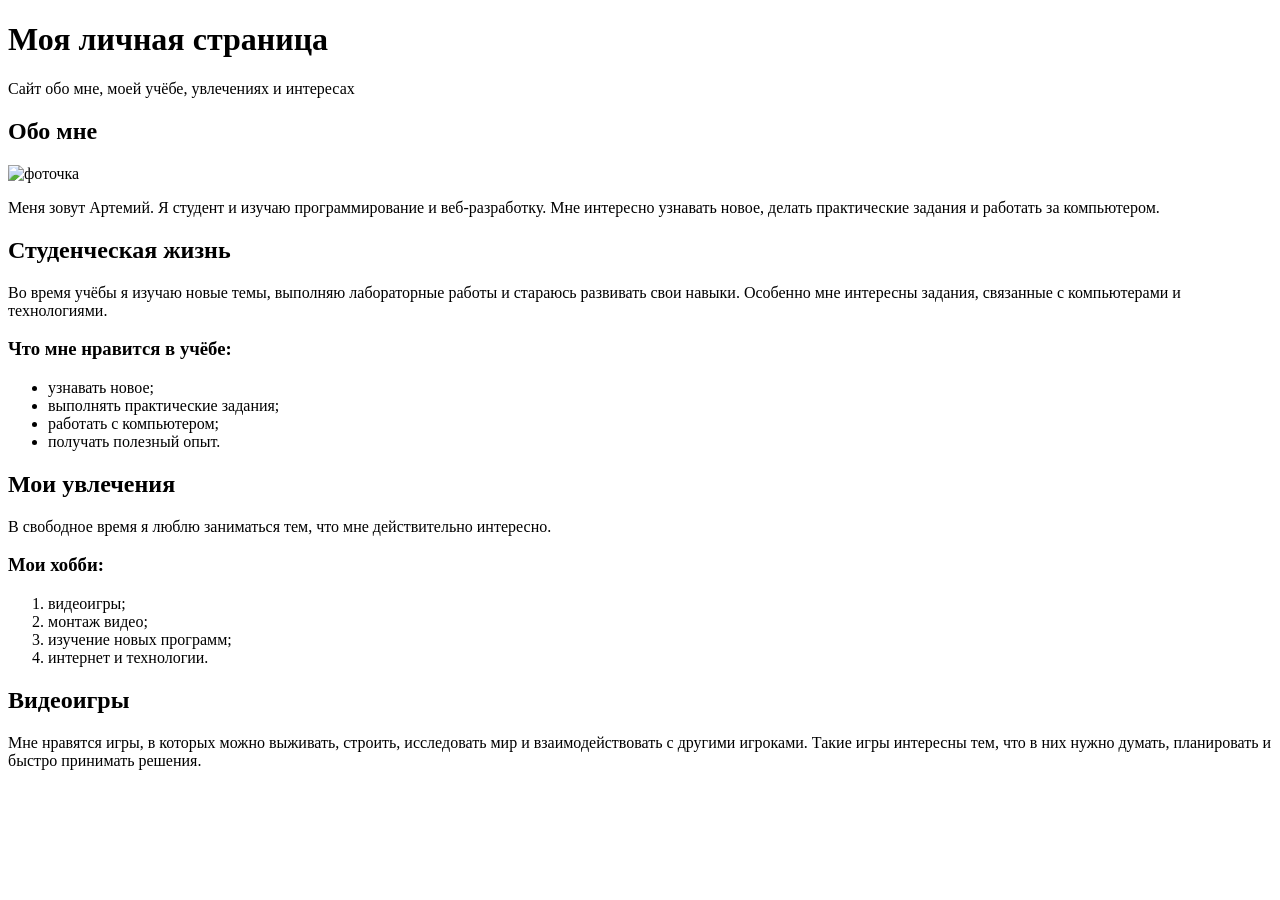
==== index.html @ 5b99c194 "Rename web-hw-01/index.html to index.html" ====
<!DOCTYPE html>
<html lang="ru">
<head>
    <meta charset="UTF-8">
    <meta name="viewport" content="width=device-width, initial-scale=1.0">
    <title>Моя личная страница</title>
    <link rel="stylesheet" href="css/styles.css">
</head>
<body>

    <div class="container">

        <header>
            <h1>Моя личная страница</h1>
            <p>Сайт обо мне, моей учёбе, увлечениях и интересах</p>
        </header>

        <section>
            <h2>Обо мне</h2>
            <img src="img/photo.jpg" alt="фоточка" class="photo">
            <p>
                Меня зовут Артемий. Я студент и изучаю программирование и веб-разработку.
                Мне интересно узнавать новое, делать практические задания и работать за компьютером.
            </p>
        </section>

        <section>
            <h2>Студенческая жизнь</h2>
            <p>
                Во время учёбы я изучаю новые темы, выполняю лабораторные работы и
                стараюсь развивать свои навыки. Особенно мне интересны задания, связанные
                с компьютерами и технологиями.
            </p>

            <h3>Что мне нравится в учёбе:</h3>
            <ul>
                <li>узнавать новое;</li>
                <li>выполнять практические задания;</li>
                <li>работать с компьютером;</li>
                <li>получать полезный опыт.</li>
            </ul>
        </section>

        <section>
            <h2>Мои увлечения</h2>
            <p>
                В свободное время я люблю заниматься тем, что мне действительно интересно.
            </p>

            <h3>Мои хобби:</h3>
            <ol>
                <li>видеоигры;</li>
                <li>монтаж видео;</li>
                <li>изучение новых программ;</li>
                <li>интернет и технологии.</li>
            </ol>
        </section>

        <section>
            <h2>Видеоигры</h2>
            <p>
                Мне нравятся игры, в которых можно выживать, строить, исследовать мир
                и взаимодействовать с другими игроками. Такие игры интересны тем, что
                в них нужно думать, планировать и быстро принимать решения.
            </p>
        </section>

    </div>

</body>
</html>
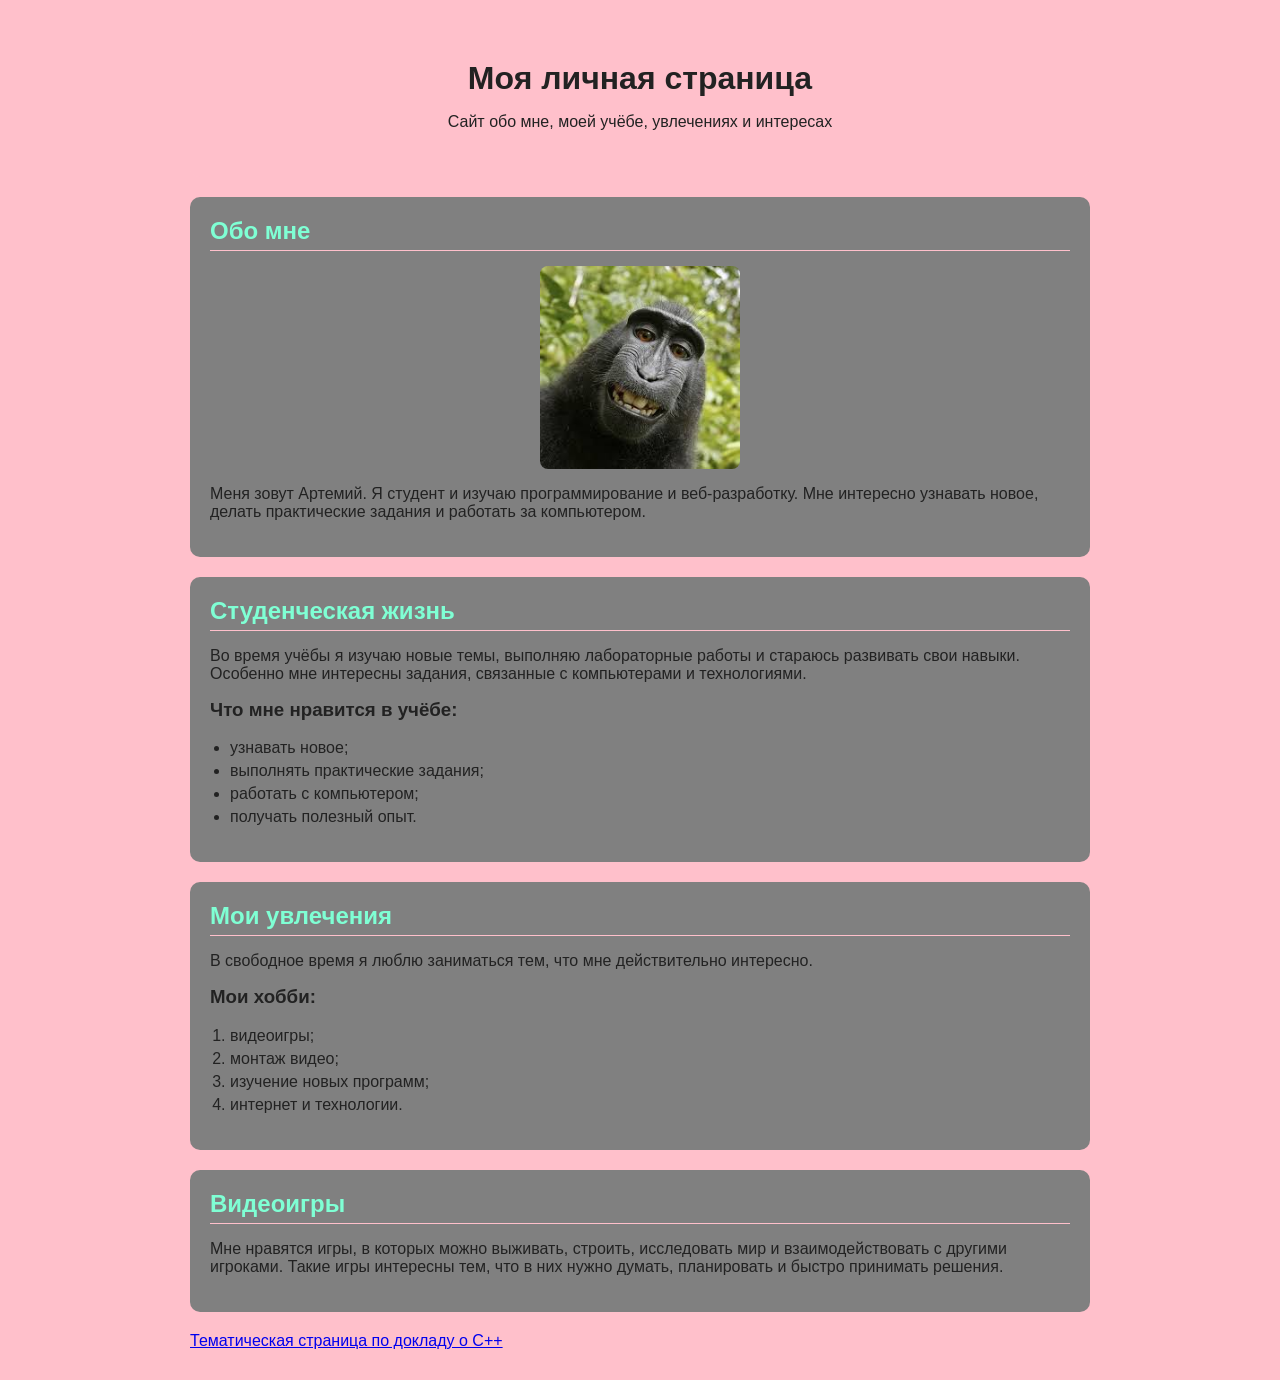
==== commit 412429df: "Update index.html" ====
--- a/index.html
+++ b/index.html
@@ -65,6 +65,8 @@
             </p>
         </section>
 
+        <p><a href="semantic-cpp.html">Тематическая страница по докладу о C++</a></p>
+
     </div>
 
 </body>
--- a/css/styles.css
+++ b/css/styles.css
@@ -0,0 +1,78 @@
+body {
+    margin: 0;
+    font-family: Arial, sans-serif;
+    background-color: pink;
+    color: #222;
+}
+
+.container {
+    width: 90%;
+    max-width: 900px;
+    margin: 30px auto;
+}
+
+header {
+    background-color: pink;
+    color: quamarine;
+    text-align: center;
+    padding: 30px 20px;
+    border-radius: 10px;
+    margin-bottom: 20px;
+}
+
+header h1 {
+    margin-bottom: 10px;
+}
+
+section {
+    background-color: gray;
+    padding: 20px;
+    margin-bottom: 20px;
+    border-radius: 10px;
+}
+
+h1, h2, h3 {
+    margin-top: 0;
+}
+
+h2 {
+    color: aquamarine;
+    border-bottom: 1px solid pink;
+    padding-bottom: 5px;
+    margin-bottom: 10px;
+}
+
+.photo {
+    width: 200px;
+    max-width: 100%;
+    display: block;
+    margin: 15px auto;
+    border-radius: 8px;
+}
+
+ul, ol {
+    padding-left: 20px;
+}
+
+li {
+    margin-bottom: 5px;
+}
+
+@media (max-width: 600px) {
+    .container {
+        width: 95%;
+        margin: 15px auto;
+    }
+
+    header {
+        padding: 20px 10px;
+    }
+
+    section {
+        padding: 15px;
+    }
+
+    .photo {
+        width: 150px;
+    }
+}
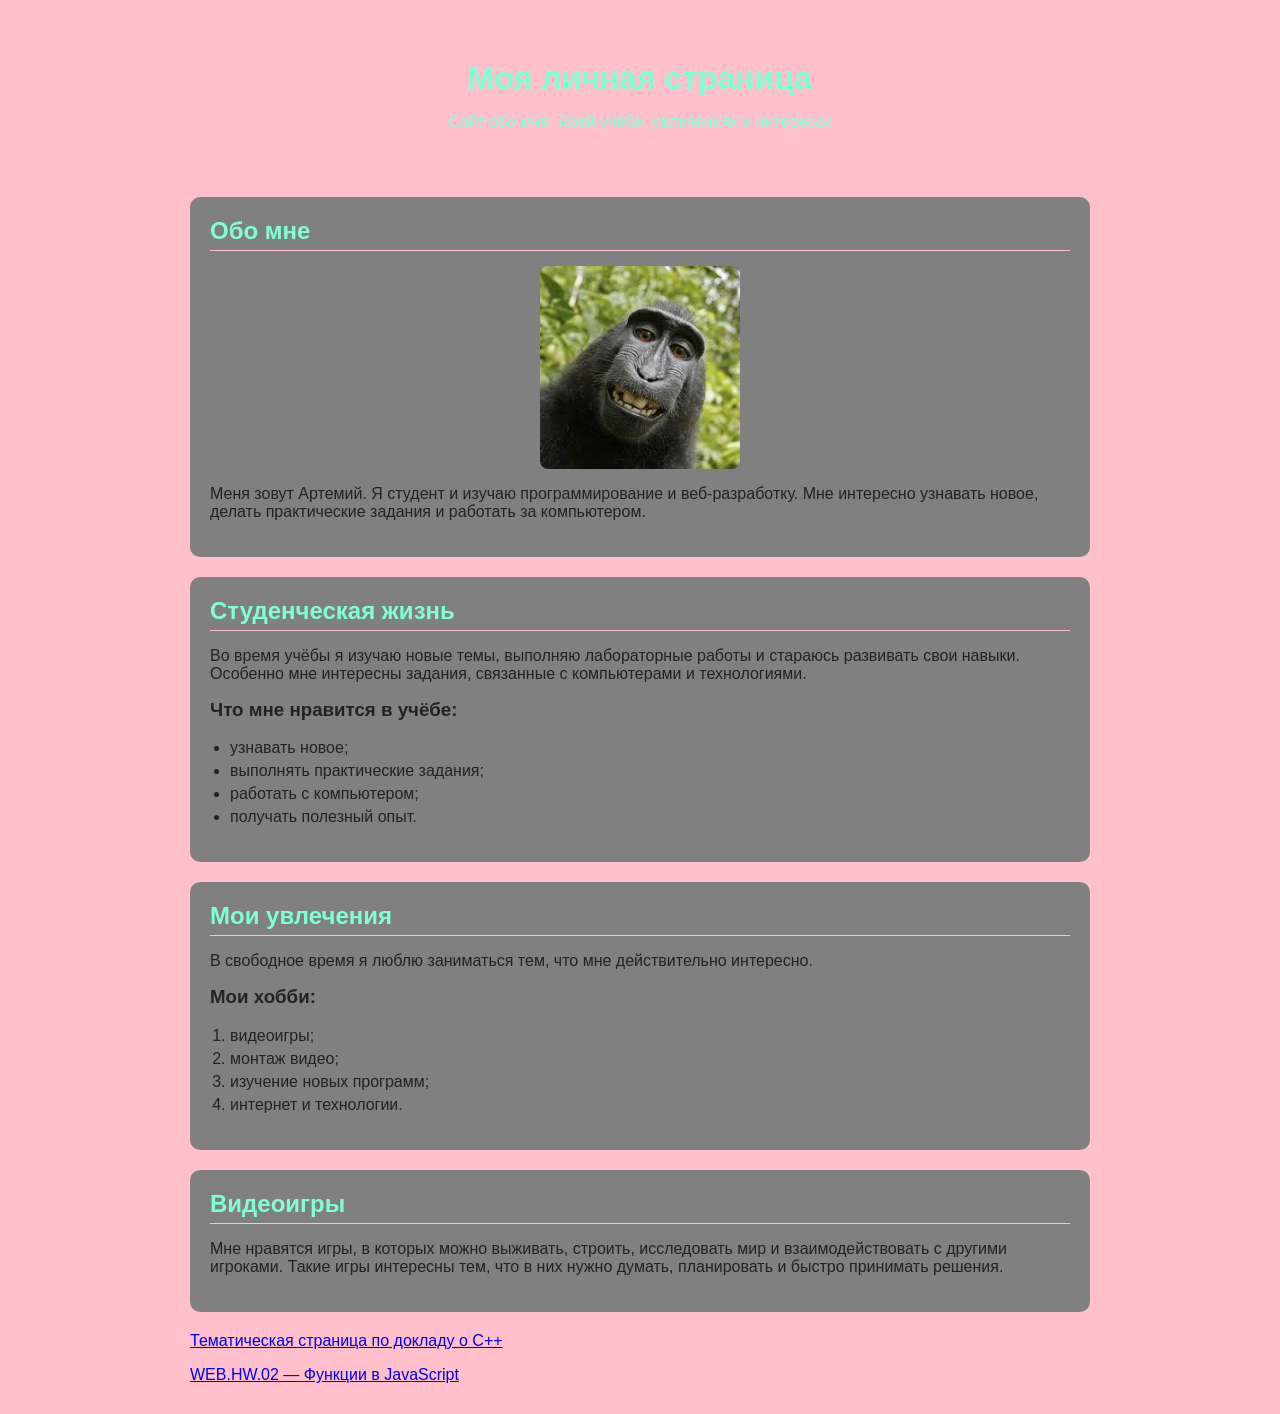
==== commit 3e9673db: "Update index.html" ====
--- a/index.html
+++ b/index.html
@@ -66,6 +66,7 @@
         </section>
 
         <p><a href="semantic-cpp.html">Тематическая страница по докладу о C++</a></p>
+        <p><a href="web-hw-02.html">WEB.HW.02 — Функции в JavaScript</a></p>
 
     </div>
 
--- a/css/styles.css
+++ b/css/styles.css
@@ -13,7 +13,7 @@
 
 header {
     background-color: pink;
-    color: quamarine;
+    color: aquamarine;
     text-align: center;
     padding: 30px 20px;
     border-radius: 10px;
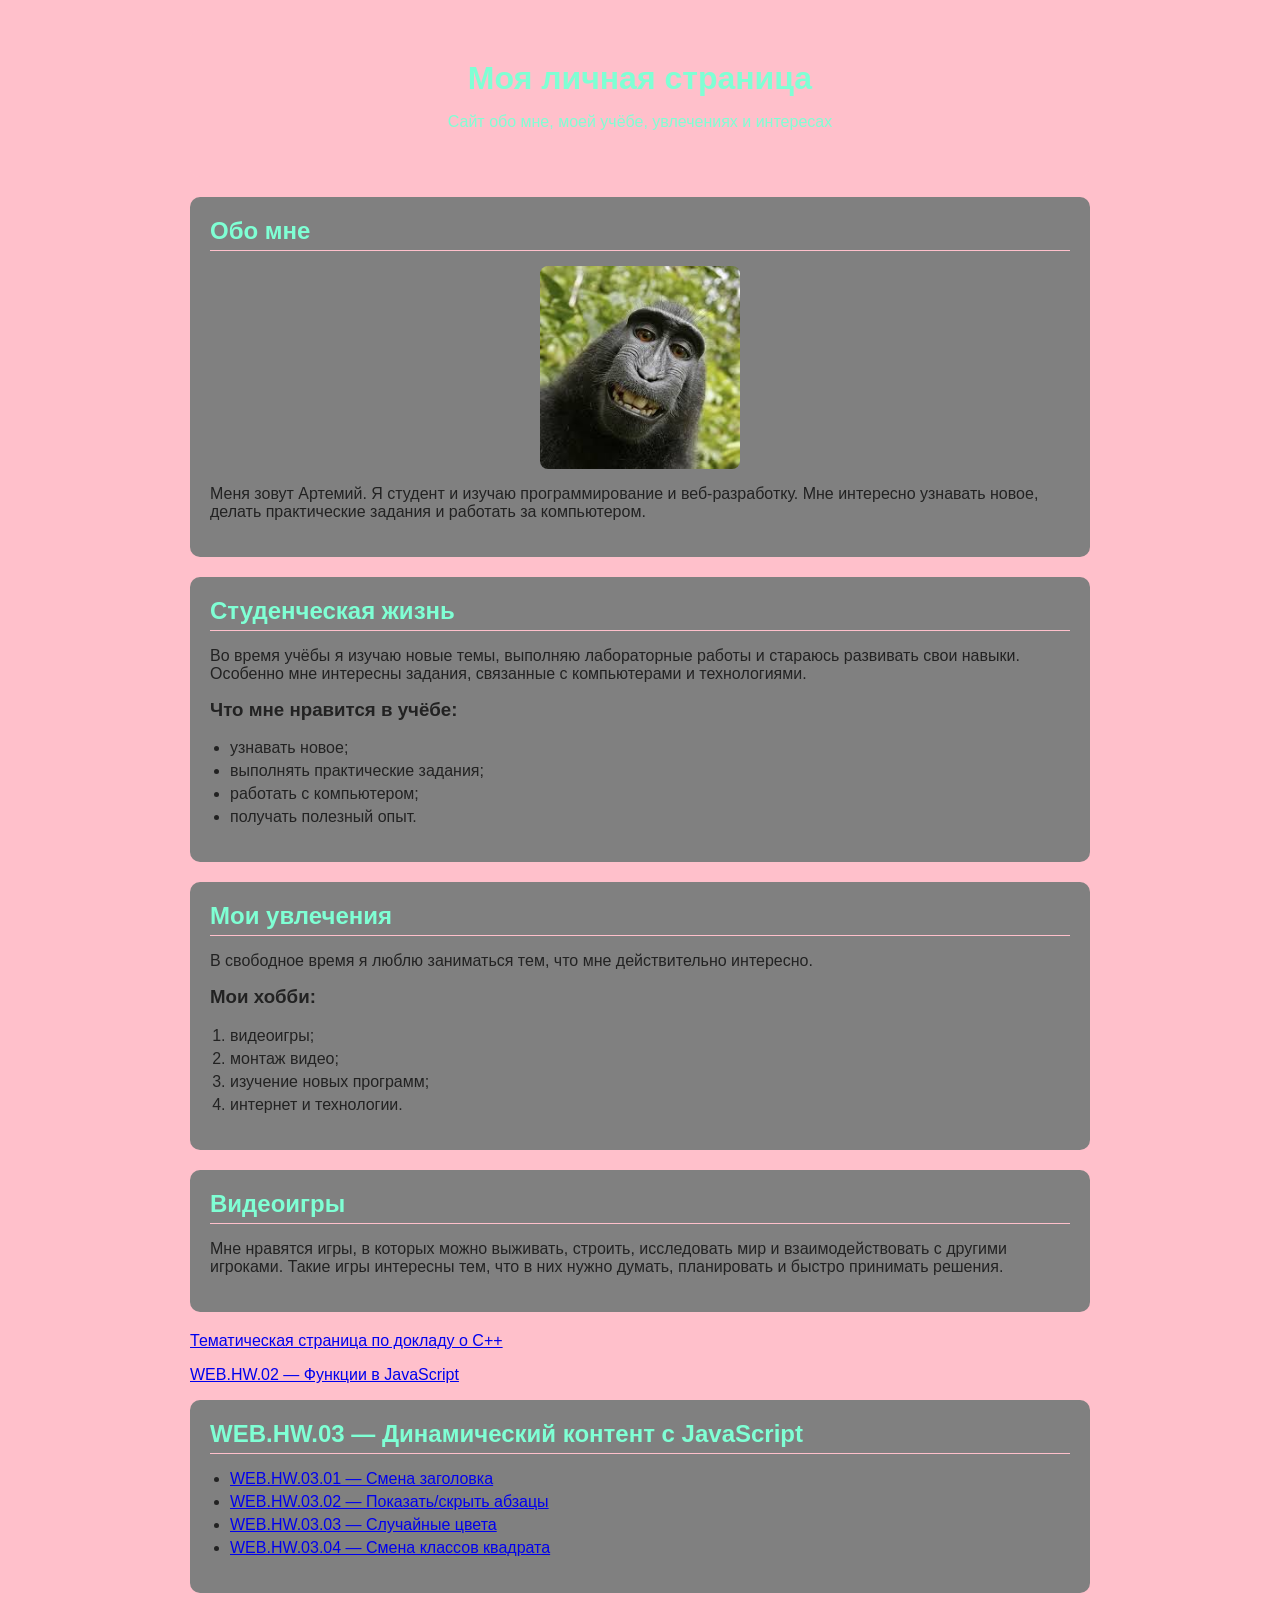
==== commit 99cb25a4: "Update index.html" ====
--- a/index.html
+++ b/index.html
@@ -68,6 +68,16 @@
         <p><a href="semantic-cpp.html">Тематическая страница по докладу о C++</a></p>
         <p><a href="web-hw-02.html">WEB.HW.02 — Функции в JavaScript</a></p>
 
+        <section>
+        <h2>WEB.HW.03 — Динамический контент с JavaScript</h2>
+        <ul>
+            <li><a href="web-hw-03-01.html">WEB.HW.03.01 — Смена заголовка</a></li>
+            <li><a href="web-hw-03-02.html">WEB.HW.03.02 — Показать/скрыть абзацы</a></li>
+            <li><a href="web-hw-03-03.html">WEB.HW.03.03 — Случайные цвета</a></li>
+            <li><a href="web-hw-03-04.html">WEB.HW.03.04 — Смена классов квадрата</a></li>
+        </ul>
+        </section>  
+
     </div>
 
 </body>
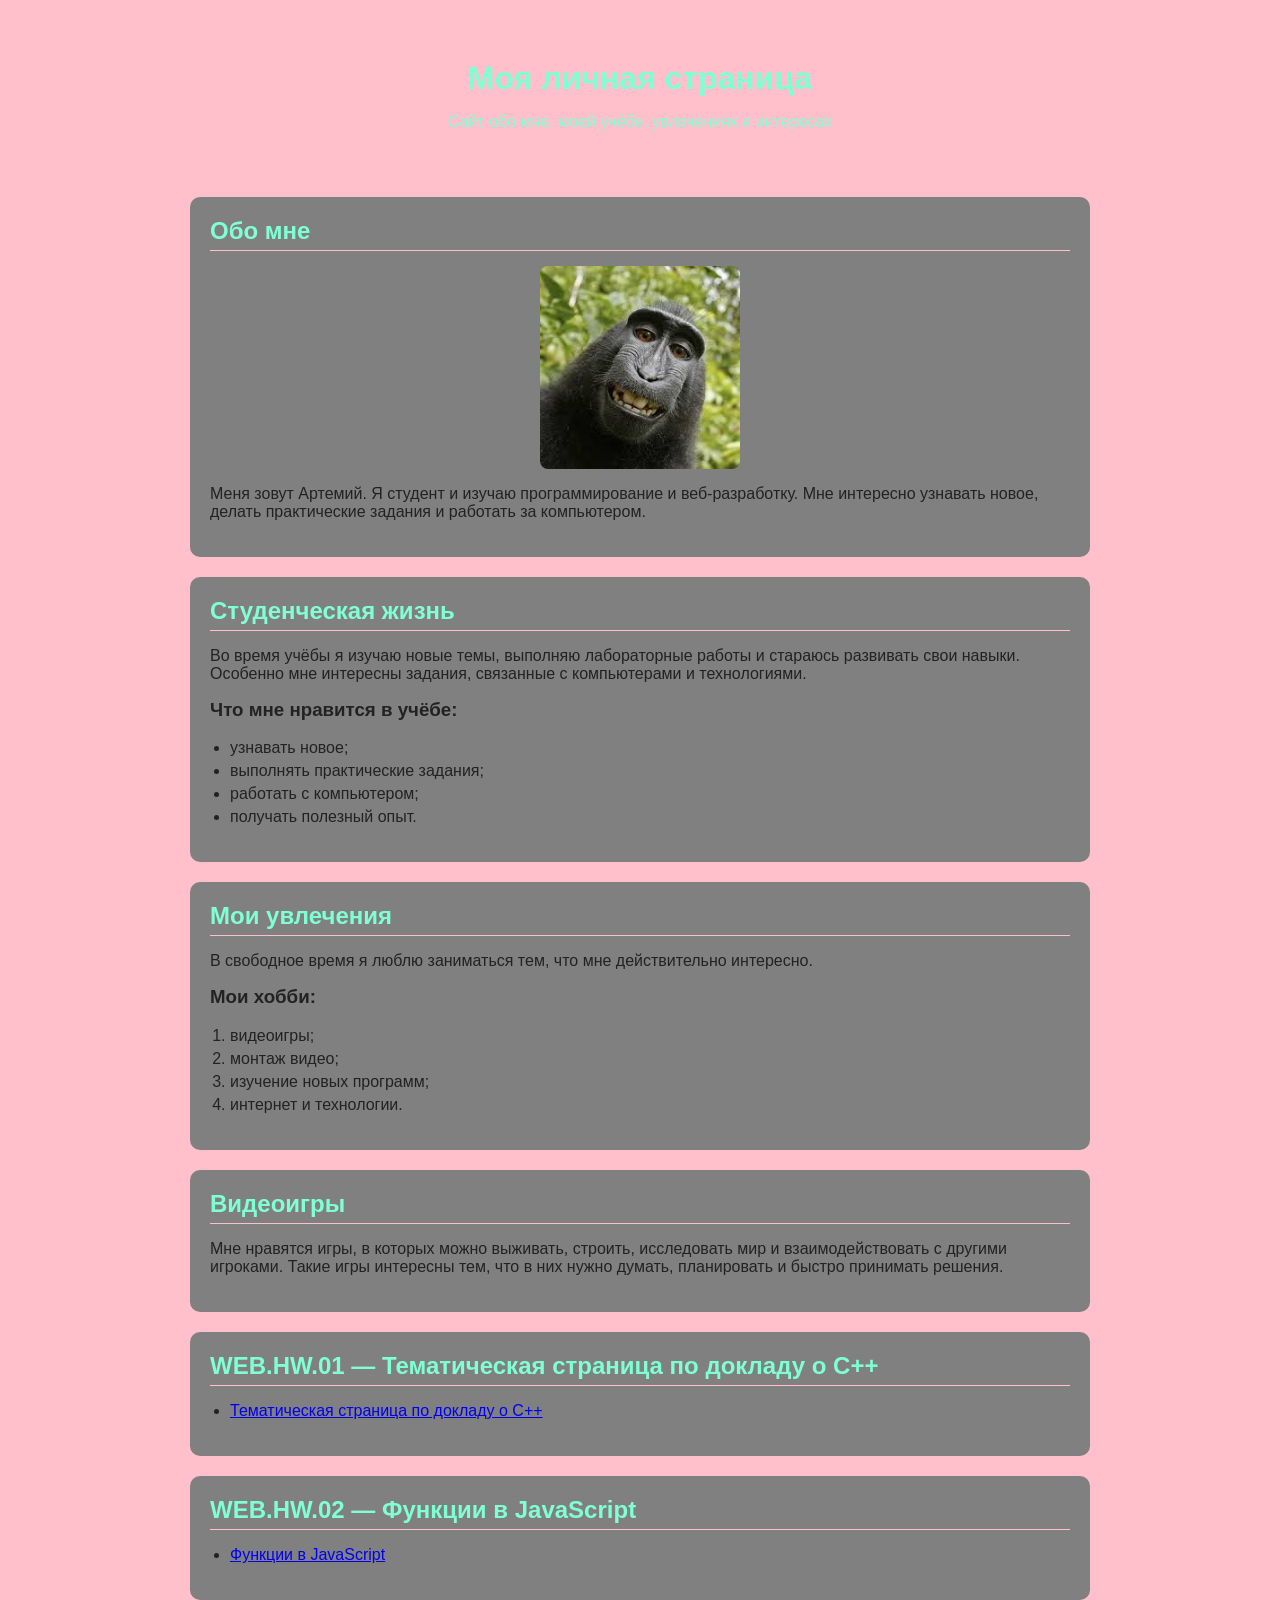
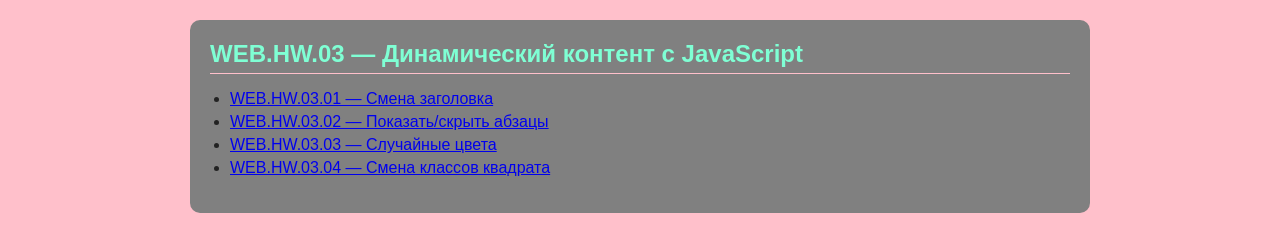
==== commit 15a4579f: "Refactor HTML structure and content" ====
--- a/index.html
+++ b/index.html
@@ -64,9 +64,20 @@
                 в них нужно думать, планировать и быстро принимать решения.
             </p>
         </section>
+        
+        <section>
+        <h2>WEB.HW.01 — Тематическая страница по докладу о C++</h2>
+        <ul>
+            <li><a href="semantic-cpp.html">Тематическая страница по докладу о C++</a></li>
+        </ul>
+        </section>
 
-        <p><a href="semantic-cpp.html">Тематическая страница по докладу о C++</a></p>
-        <p><a href="web-hw-02.html">WEB.HW.02 — Функции в JavaScript</a></p>
+        <section>
+        <h2>WEB.HW.02 — Функции в JavaScript</h2>
+        <ul>
+            <li><a href="web-hw-02.html">Функции в JavaScript</a></li
+        </ul>
+        </section>
 
         <section>
         <h2>WEB.HW.03 — Динамический контент с JavaScript</h2>
